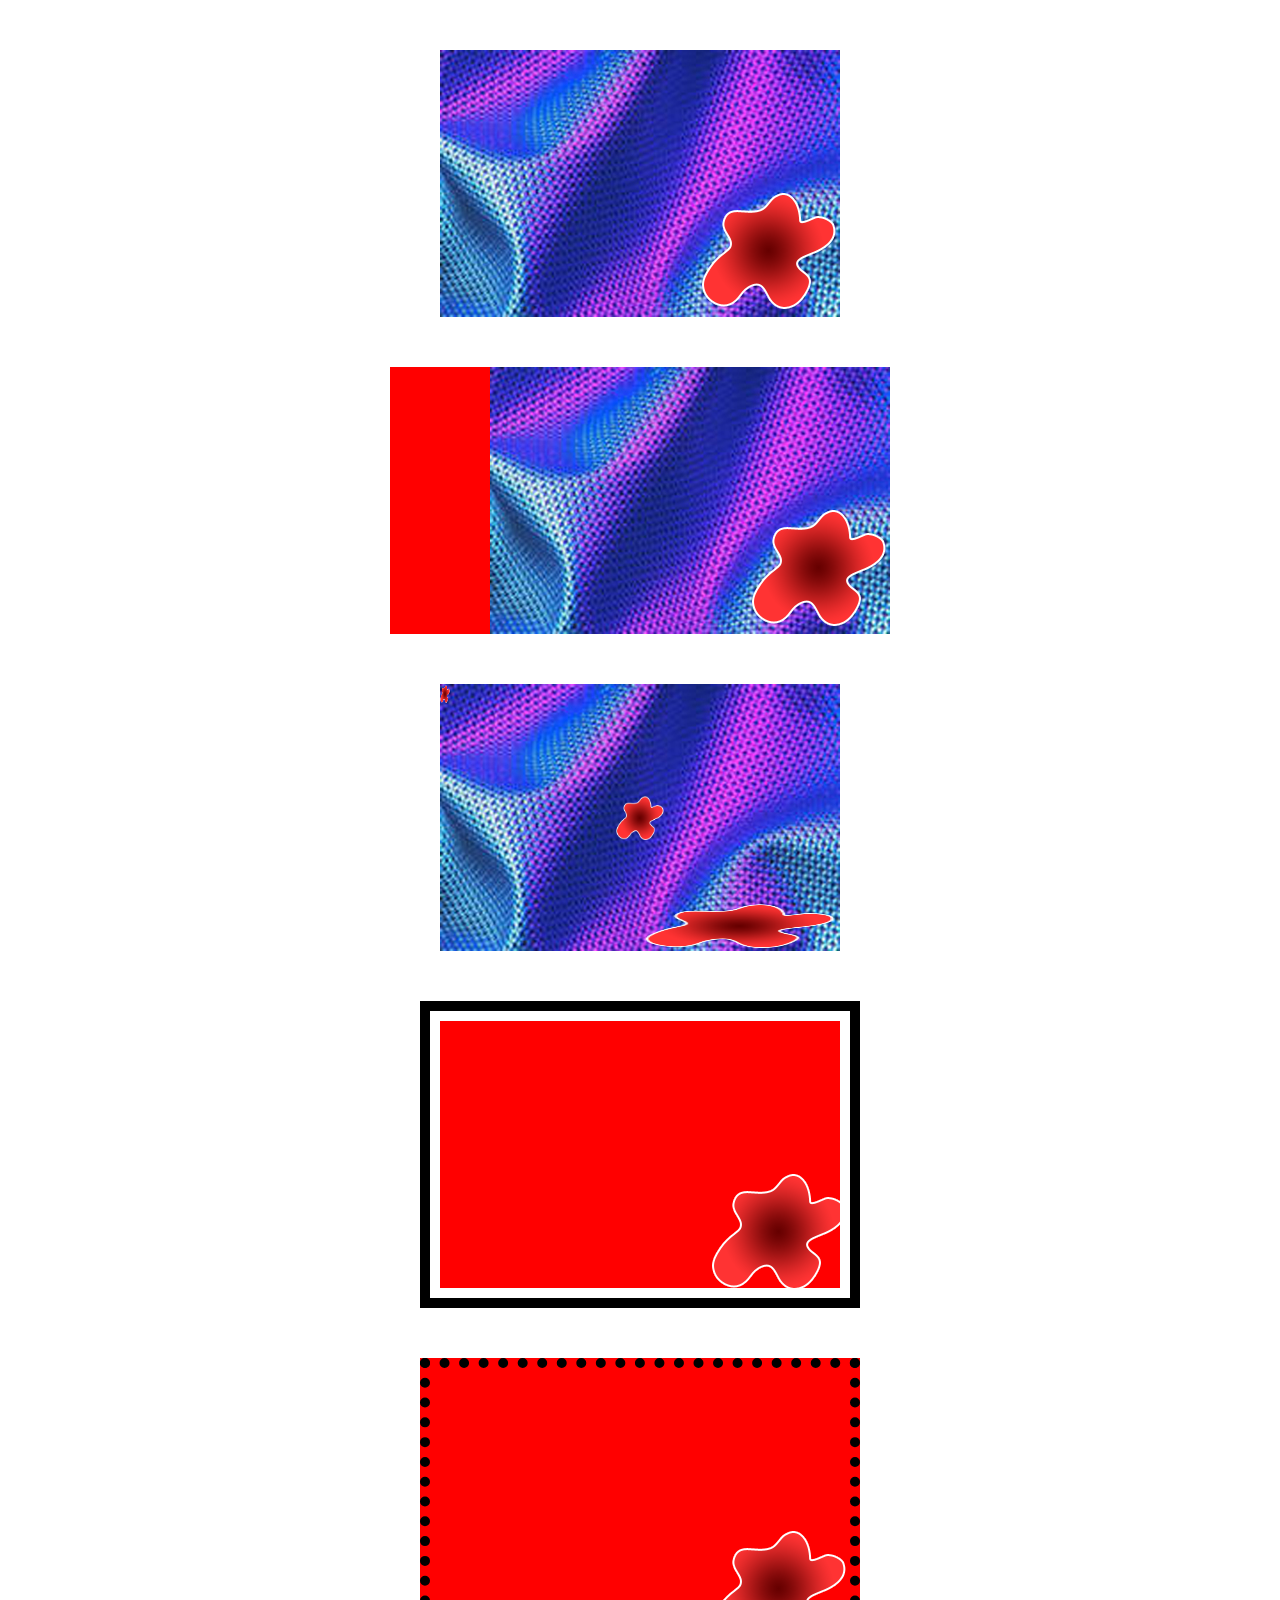
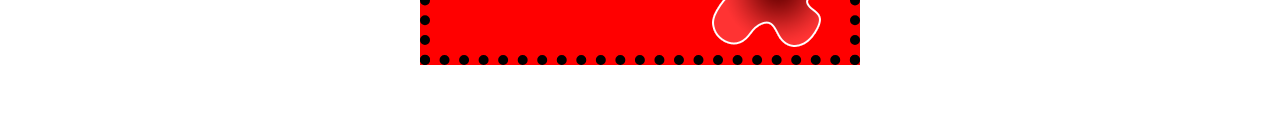
==== index.html @ 93980544 "bonus5-lesson1" ====
<!DOCTYPE html PUBLIC "-//W3C//DTD XHTML 1.0 Transitional//EN" "http://www.w3.org/TR/xhtml1/DTD/xhtml1-transitional.dtd">
<html xmlns="http://www.w3.org/1999/xhtml">
<head>
<meta http-equiv="Content-Type" content="text/html; charset=utf-8" />

<link rel="stylesheet" type="text/css" href="style.css" />
<title>Untitled Document</title>
</head>
 <body>
	<div class="blok1"></div>
	<div class="blok2"></div>
	<div class="blok3"></div>
	<div class="blok4"></div>
	<div class="blok5"></div>
 </body>
</html>
---- style.css ----
*{
	margin:0;
	padding:0;
}	
div{
	margin:50px auto;
}
.blok1{
	width:400px;
	height:267px;
	background-image:url('img2.png'),url('img1.jpg');
	background-repeat:no-repeat;
	background-position:100% 100% ,100% 100%
}
.blok2{
	width:500px;
	height:267px;
	background:#ff0000 url('img1.jpg') 100% 100% no-repeat;
	background: url('img2.png') 100% 100% no-repeat ,#ff0000 url('img1.jpg') 100% 100% no-repeat;
}
.blok3{
	width:400px;
	height:267px;
	background:
	url('img2.png') 100% 100% no-repeat,
	url('img2.png') 0% 0% no-repeat,
	url('img2.png') 50% 50% no-repeat,
	url('img1.jpg') 50% 50% no-repeat;
	background-size:200px 50px,10px 20px,50px 50px,auto;
}
.blok4{
	width:400px;
	height:267px;
	border:10px solid #000;
	background:#ff0000 url('img2.png') no-repeat 100% 100%;
	-webkit-background-clip: content;
	-webkit-background-clip: content;
	-webkit-background-clip: content-box;
	background-clip: content-box;
	padding:10px;
}
.blok5{
	width:400px;
	height:267px;
	border:10px dotted #000;
	background:#ff0000 url('img2.png') no-repeat 100% 100%;
	-webkit-background-origin: padding;
	-webkit-background-origin: padding;
	-webkit-background-origin: padding-box;
	background-origin: padding-box;
	padding:10px;
}
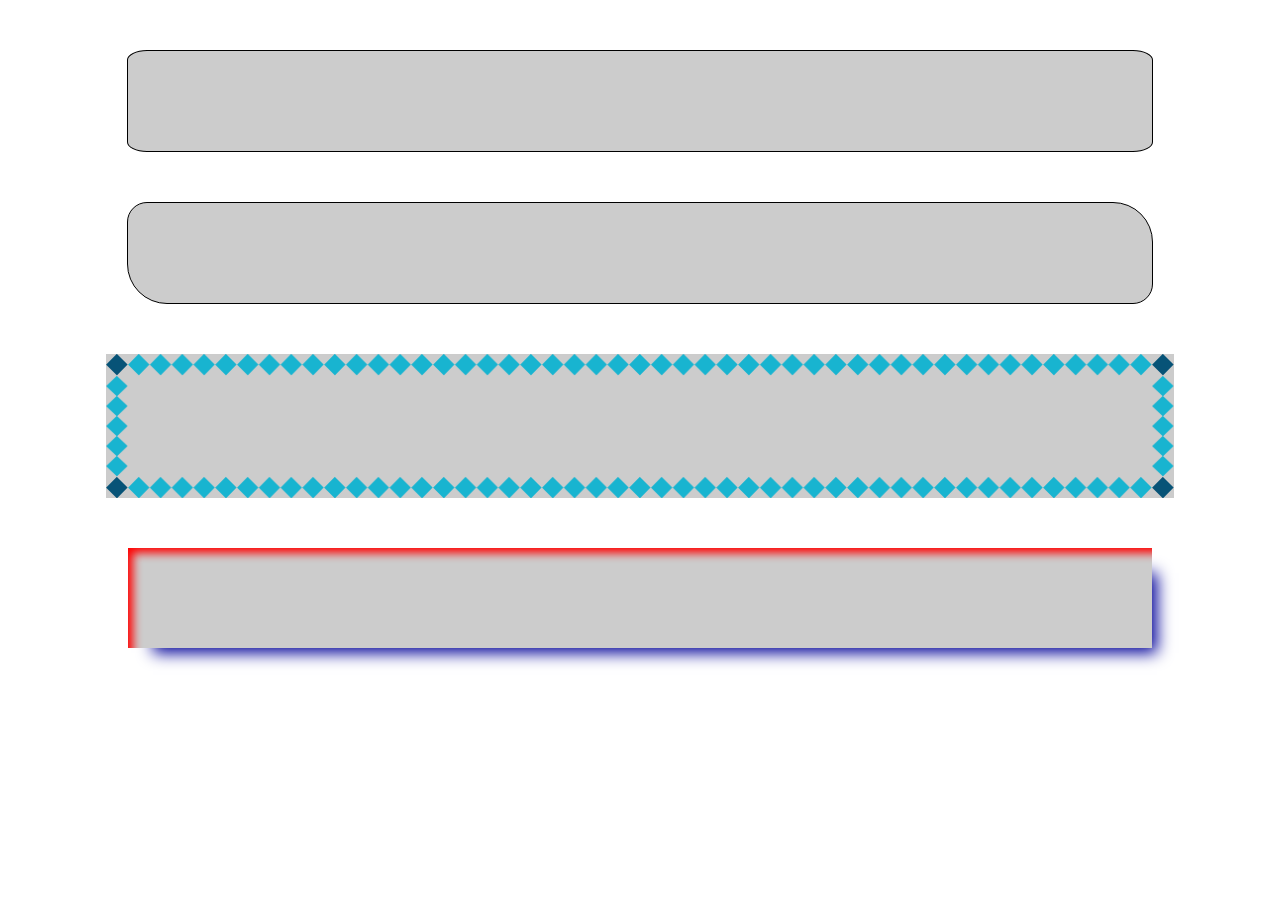
==== commit 82ea87f8: "bonus5_2" ====
--- a/index.html
+++ b/index.html
@@ -1,17 +1,16 @@
-<!DOCTYPE html PUBLIC "-//W3C//DTD XHTML 1.0 Transitional//EN" "http://www.w3.org/TR/xhtml1/DTD/xhtml1-transitional.dtd">
-<html xmlns="http://www.w3.org/1999/xhtml">
-<head>
-<meta http-equiv="Content-Type" content="text/html; charset=utf-8" />
-
-<link rel="stylesheet" type="text/css" href="style.css" />
-<title>Untitled Document</title>
-</head>
+<!DOCTYPE html PUBLIC "-//W3C//DTD XHTML 1.0 Strict//EN"
+        "http://www.w3.org/TR/xhtml1/DTD/xhtml1-strict.dtd">
+<html xmlns="http://www.w3.org/1999/xhtml" xml:lang="cs" lang="cs">
+ <head>
+  <meta name="generator" content="PSPad editor, www.pspad.com" />
+  <meta http-equiv="content-type" content="text/html; charset=utf-8" />
+  <link rel="stylesheet" type="text/css" href="style.css">
+  <title></title>
+ </head>
  <body>
-	<div class="blok1"></div>
-	<div class="blok2"></div>
-	<div class="blok3"></div>
-	<div class="blok4"></div>
-	<div class="blok5"></div>
+    <div class="bloc1"></div>
+    <div class="bloc2"></div>
+    <div class="bloc3"></div>
+    <div class="bloc4"></div>
  </body>
 </html>
-  --- a/style.css
+++ b/style.css
@@ -1,52 +1,28 @@
-*{
-	margin:0;
-	padding:0;
-}	
-div{
-	margin:50px auto;
+*{margin:0;
+ padding:0;
 }
-.blok1{
-	width:400px;
-	height:267px;
-	background-image:url('img2.png'),url('img1.jpg');
-	background-repeat:no-repeat;
-	background-position:100% 100% ,100% 100%
+div{margin:50px auto;
+ background:#ccc;
+ width:80%;
+ height:100px;
 }
-.blok2{
-	width:500px;
-	height:267px;
-	background:#ff0000 url('img1.jpg') 100% 100% no-repeat;
-	background: url('img2.png') 100% 100% no-repeat ,#ff0000 url('img1.jpg') 100% 100% no-repeat;
+.bloc1{
+	border:1px solid #000;
+	border-top-left-radius:20px 10px;
+	border-top-right-radius:20px 10px;
+	border-bottom-left-radius:20px 10px;
+	border-bottom-right-radius:20px 10px;
 }
-.blok3{
-	width:400px;
-	height:267px;
-	background:
-	url('img2.png') 100% 100% no-repeat,
-	url('img2.png') 0% 0% no-repeat,
-	url('img2.png') 50% 50% no-repeat,
-	url('img1.jpg') 50% 50% no-repeat;
-	background-size:200px 50px,10px 20px,50px 50px,auto;
+.bloc2{
+	border-radius:20px 40px;
+	border:1px solid #000; 
 }
-.blok4{
-	width:400px;
-	height:267px;
-	border:10px solid #000;
-	background:#ff0000 url('img2.png') no-repeat 100% 100%;
-	-webkit-background-clip: content;
-	-webkit-background-clip: content;
-	-webkit-background-clip: content-box;
-	background-clip: content-box;
-	padding:10px;
+.bloc3{
+	border:22px solid #000033;
+	-moz-border-image: url(br.png) 22 round round;
+	-webkit-border-image: url(br.png) 22 round round;
+	border-image: url(br.png) 22 round round;  
 }
-.blok5{
-	width:400px;
-	height:267px;
-	border:10px dotted #000;
-	background:#ff0000 url('img2.png') no-repeat 100% 100%;
-	-webkit-background-origin: padding;
-	-webkit-background-origin: padding;
-	-webkit-background-origin: padding-box;
-	background-origin: padding-box;
-	padding:10px;
-}+.bloc4{
+	box-shadow:15px 15px 15px -10px #000099,inset 10px 10px 10px -5px #ff0000;
+}
